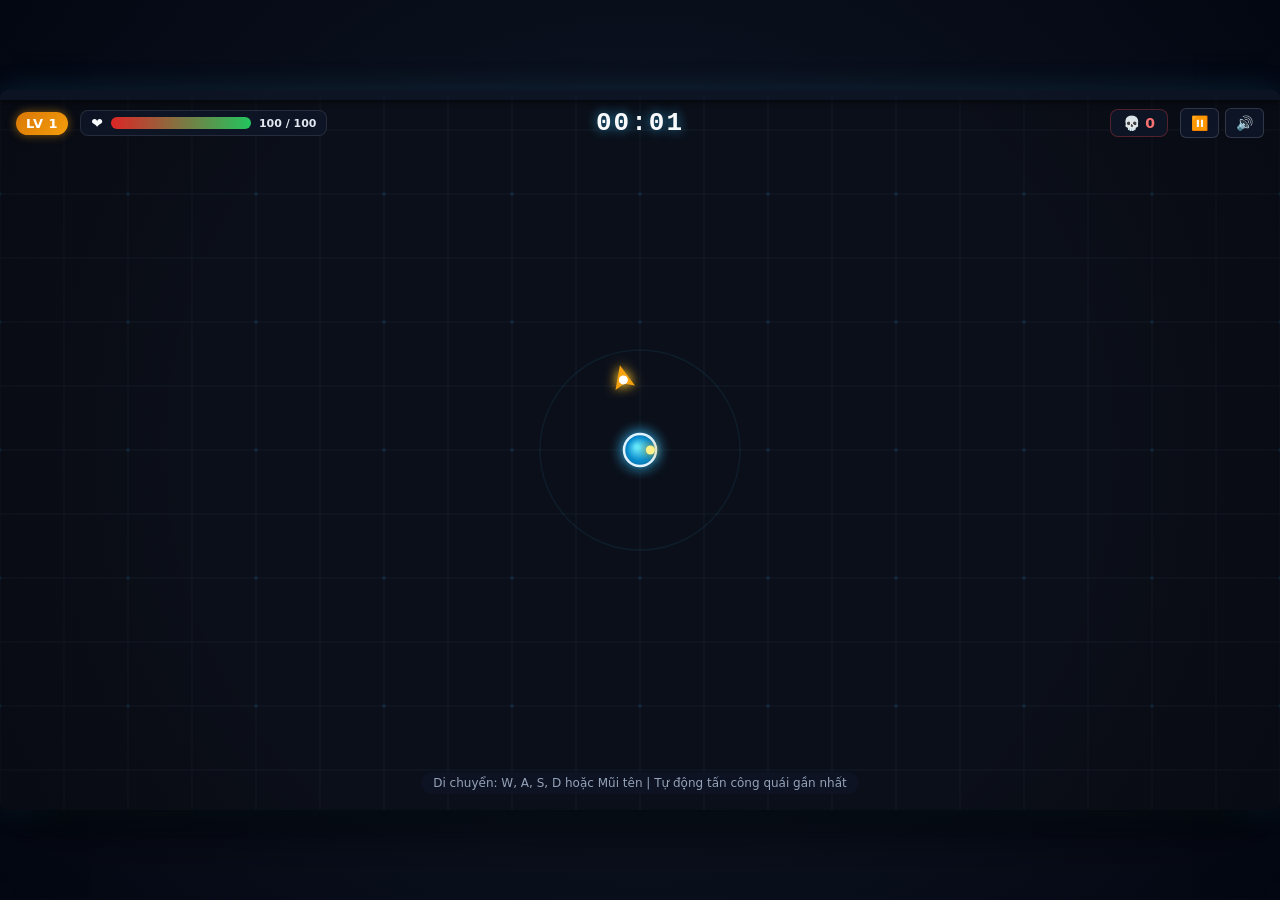
==== vampire-survivors-mini/index.html @ ddf699f4 "first commit" ====
<!DOCTYPE html>
<html lang="vi">
<head>
  <meta charset="UTF-8">
  <meta name="viewport" content="width=device-width, initial-scale=1.0, maximum-scale=1.0, user-scalable=no">
  <title>Vampire Survivors Mini - Sinh Tồn Bóng Tối</title>
  <meta name="description" content="Tựa game Top-down Survival mini phong cách Vampire Survivors được xây dựng bằng HTML5 Canvas và Vanilla JavaScript.">
  <link rel="stylesheet" href="css/style.css">
</head>
<body>
  <div id="game-container">
    <!-- Main Render Canvas -->
    <canvas id="game-canvas" width="1280" height="720"></canvas>

    <!-- In-Game HUD Overlay -->
    <div id="hud-overlay">
      <!-- Full-width EXP Bar -->
      <div class="exp-bar-container">
        <div id="exp-bar-fill" class="exp-bar-fill"></div>
      </div>

      <!-- Top Status Header -->
      <div class="hud-top-bar">
        <div class="hud-left">
          <div id="level-badge" class="level-badge">LV 1</div>
          <div class="hp-container">
            <span class="hp-icon">❤️</span>
            <div class="hp-bar-track">
              <div id="hp-bar-fill" class="hp-bar-fill"></div>
            </div>
            <span id="hp-text" class="hp-text">100 / 100</span>
          </div>
        </div>

        <div class="hud-center">
          <div id="timer-display" class="timer-display">00:00</div>
        </div>

        <div class="hud-right">
          <div id="kills-display" class="kills-display">💀 0</div>
          <div class="hud-actions">
            <button id="pause-btn" class="icon-btn" title="Tạm dừng (P / ESC)">⏸️</button>
            <button id="mute-btn" class="icon-btn" title="Âm thanh">🔊</button>
          </div>
        </div>
      </div>

      <!-- Bottom Hint -->
      <div class="hud-bottom-bar">
        <span class="controls-hint">Di chuyển: W, A, S, D hoặc Mũi tên | Tự động tấn công quái gần nhất</span>
      </div>

      <!-- Bottom-Left Special Skills Tray (Active skills 1, 2, 3...) -->
      <div id="special-skills-tray" class="special-skills-tray"></div>
    </div>

    <!-- Mobile / Touch Virtual Control Zone -->
    <div id="touch-controls" title="Chạm để di chuyển"></div>

    <!-- Level Up & Lucky Roulette Modal -->
    <div id="level-up-modal" class="modal-backdrop hidden">
      <div class="modal-card">
        <h2 id="modal-title" class="modal-title">THĂNG CẤP!</h2>
        <p id="modal-subtitle" class="modal-subtitle">Hãy chọn 1 thẻ cường hóa để tăng sức mạnh sinh tồn</p>

        <!-- Tilted 3D Circular Orbit Roll Section for Milestone Levels (5, 10, 15...) -->
        <div id="roulette-section" class="roulette-section hidden">
          <div class="orbit-carousel-container">
            <canvas id="orbit-canvas" width="760" height="160"></canvas>
          </div>
        </div>

        <div id="cards-container" class="cards-container">
          <!-- 3 Upgrade cards rendered dynamically via upgrade.js -->
        </div>
      </div>
    </div>

    <!-- Game Over Modal -->
    <div id="game-over-modal" class="modal-backdrop hidden">
      <div class="modal-card game-over-card">
        <h2 class="game-over-title">KẾT THÚC</h2>
        <div class="stats-grid">
          <div class="stat-item">
            <div class="stat-label">THỜI GIAN</div>
            <div id="final-time" class="stat-val">00:00</div>
          </div>
          <div class="stat-item">
            <div class="stat-label">TIÊU DIỆT</div>
            <div id="final-kills" class="stat-val">0</div>
          </div>
          <div class="stat-item">
            <div class="stat-label">CẤP ĐỘ</div>
            <div id="final-level" class="stat-val">Lv.1</div>
          </div>
        </div>
        <button id="restart-btn" class="primary-btn">CHƠI LẠI</button>
      </div>
    </div>

    <!-- Pause Modal -->
    <div id="pause-modal" class="modal-backdrop hidden">
      <div class="modal-card pause-card">
        <h2 class="modal-title">TẠM DỪNG</h2>
        <p class="modal-subtitle">Trò chơi đang dừng. Nhấn nút bên dưới để tiếp tục.</p>
        <button id="resume-btn" class="primary-btn" style="background: linear-gradient(135deg, #0284c7, #38bdf8); box-shadow: 0 0 15px rgba(56, 189, 248, 0.4);">TIẾP TỤC</button>
      </div>
    </div>
  </div>

  <!-- Main ES Module Script -->
  <script type="module" src="js/main.js?v=5"></script>
</body>
</html>
---- vampire-survivors-mini/css/style.css ----
/* ==========================================================================
   VAMPIRE SURVIVORS MINI - MODERN GOTHIC / NEON CYBER STYLESHEET
   ========================================================================== */

:root {
  --bg-dark: #07090e;
  --panel-bg: rgba(15, 23, 42, 0.85);
  --panel-border: rgba(56, 189, 248, 0.25);
  --text-main: #f8fafc;
  --text-muted: #94a3b8;
  --accent-cyan: #38bdf8;
  --accent-gold: #f59e0b;
  --accent-crimson: #ef4444;
  --accent-green: #22c55e;
  --accent-purple: #a855f7;
  --font-family: 'Segoe UI', system-ui, -apple-system, BlinkMacSystemFont, Roboto, sans-serif;
}

* {
  box-sizing: border-box;
  margin: 0;
  padding: 0;
  user-select: none;
  -webkit-user-select: none;
}

body {
  background-color: var(--bg-dark);
  color: var(--text-main);
  font-family: var(--font-family);
  min-height: 100vh;
  display: flex;
  align-items: center;
  justify-content: center;
  overflow: hidden;
  background-image: radial-gradient(circle at 50% 50%, #111827 0%, #030712 100%);
}

/* ==========================================================================
   Game Container & Canvas (16:9 Responsive Ratio)
   ========================================================================== */

#game-container {
  position: relative;
  width: 100vw;
  height: 100vh;
  max-width: 1280px;
  max-height: 720px;
  aspect-ratio: 16 / 9;
  display: flex;
  align-items: center;
  justify-content: center;
  background-color: #000;
  box-shadow: 0 25px 50px -12px rgba(0, 0, 0, 0.85), 0 0 30px rgba(56, 189, 248, 0.15);
  border-radius: 8px;
  overflow: hidden;
}

#game-canvas {
  width: 100%;
  height: 100%;
  display: block;
  object-fit: contain;
}

/* ==========================================================================
   HUD Overlay
   ========================================================================== */

#hud-overlay {
  position: absolute;
  top: 0;
  left: 0;
  width: 100%;
  height: 100%;
  pointer-events: none;
  display: flex;
  flex-direction: column;
  justify-content: space-between;
  padding: 12px 16px;
  z-index: 10;
}

/* Top EXP Bar */
.exp-bar-container {
  position: absolute;
  top: 0;
  left: 0;
  width: 100%;
  height: 10px;
  background: rgba(15, 23, 42, 0.7);
  box-shadow: 0 2px 6px rgba(0, 0, 0, 0.6);
  z-index: 20;
}

.exp-bar-fill {
  height: 100%;
  width: 0%;
  background: linear-gradient(90deg, #0284c7, #38bdf8, #818cf8);
  box-shadow: 0 0 10px #38bdf8;
  transition: width 0.15s ease-out;
}

/* Top Header Bar */
.hud-top-bar {
  display: flex;
  align-items: center;
  justify-content: space-between;
  width: 100%;
  margin-top: 6px;
}

.hud-left {
  display: flex;
  align-items: center;
  gap: 12px;
}

.level-badge {
  background: linear-gradient(135deg, #d97706, #f59e0b);
  color: #fff;
  font-weight: 800;
  font-size: 13px;
  padding: 4px 10px;
  border-radius: 12px;
  box-shadow: 0 0 10px rgba(245, 158, 11, 0.5);
  letter-spacing: 0.5px;
}

.hp-container {
  display: flex;
  align-items: center;
  gap: 8px;
  background: rgba(15, 23, 42, 0.75);
  backdrop-filter: blur(8px);
  padding: 4px 10px;
  border-radius: 8px;
  border: 1px solid rgba(255, 255, 255, 0.1);
}

.hp-icon {
  font-size: 14px;
}

.hp-bar-track {
  width: 140px;
  height: 12px;
  background: rgba(51, 65, 85, 0.6);
  border-radius: 6px;
  overflow: hidden;
  box-shadow: inset 0 1px 3px rgba(0, 0, 0, 0.6);
}

.hp-bar-fill {
  height: 100%;
  width: 100%;
  background: linear-gradient(90deg, #dc2626, #22c55e);
  transition: width 0.2s ease-out;
}

.hp-text {
  font-size: 11px;
  font-weight: 600;
  color: #e2e8f0;
  min-width: 55px;
}

/* Center Survival Timer */
.hud-center {
  position: absolute;
  left: 50%;
  transform: translateX(-50%);
  display: flex;
  align-items: center;
  gap: 6px;
}

.timer-display {
  font-family: 'Consolas', 'Courier New', monospace;
  font-size: 26px;
  font-weight: 800;
  color: #f8fafc;
  text-shadow: 0 0 12px rgba(56, 189, 248, 0.7);
  letter-spacing: 2px;
}

/* Top Right Stats & Buttons */
.hud-right {
  display: flex;
  align-items: center;
  gap: 12px;
}

.kills-display {
  background: rgba(15, 23, 42, 0.75);
  backdrop-filter: blur(8px);
  padding: 5px 12px;
  border-radius: 8px;
  font-size: 14px;
  font-weight: 700;
  color: #f87171;
  border: 1px solid rgba(239, 68, 68, 0.3);
}

.hud-actions {
  display: flex;
  gap: 6px;
  pointer-events: auto;
}

.icon-btn {
  background: rgba(15, 23, 42, 0.85);
  color: #e2e8f0;
  border: 1px solid rgba(255, 255, 255, 0.15);
  padding: 6px 10px;
  border-radius: 6px;
  cursor: pointer;
  font-size: 14px;
  transition: all 0.2s;
}

.icon-btn:hover {
  background: rgba(30, 41, 59, 0.95);
  border-color: var(--accent-cyan);
  transform: scale(1.05);
}

/* Bottom Hint */
.hud-bottom-bar {
  display: flex;
  justify-content: center;
  margin-bottom: 4px;
}

.controls-hint {
  font-size: 12px;
  color: var(--text-muted);
  background: rgba(15, 23, 42, 0.6);
  backdrop-filter: blur(4px);
  padding: 4px 12px;
  border-radius: 12px;
}

/* ==========================================================================
   Modals & Overlays (Level Up & Game Over)
   ========================================================================== */

.modal-backdrop {
  position: absolute;
  top: 0;
  left: 0;
  width: 100%;
  height: 100%;
  background: rgba(3, 7, 18, 0.82);
  backdrop-filter: blur(10px);
  display: flex;
  align-items: center;
  justify-content: center;
  z-index: 100;
  transition: opacity 0.25s ease, visibility 0.25s ease;
}

.modal-backdrop.hidden {
  opacity: 0;
  visibility: hidden;
  pointer-events: none;
}

.modal-backdrop.visible {
  opacity: 1;
  visibility: visible;
  pointer-events: auto;
}

.modal-card {
  background: rgba(15, 23, 42, 0.95);
  border: 1px solid var(--panel-border);
  border-radius: 16px;
  box-shadow: 0 20px 40px rgba(0, 0, 0, 0.9), 0 0 25px rgba(56, 189, 248, 0.2);
  padding: 28px 36px;
  text-align: center;
  max-width: 900px;
  width: 90%;
}

.modal-title {
  font-size: 32px;
  font-weight: 800;
  letter-spacing: 1px;
  margin-bottom: 6px;
  background: linear-gradient(135deg, #f8fafc, #38bdf8);
  -webkit-background-clip: text;
  -webkit-text-fill-color: transparent;
}

.modal-subtitle {
  color: var(--text-muted);
  font-size: 14px;
  margin-bottom: 24px;
}

/* Level Up Upgrade Cards */
.cards-container {
  display: flex;
  gap: 16px;
  justify-content: center;
  flex-wrap: wrap;
}

.upgrade-card {
  flex: 1;
  min-width: 220px;
  max-width: 260px;
  background: rgba(30, 41, 59, 0.7);
  border: 1px solid rgba(56, 189, 248, 0.25);
  border-radius: 12px;
  padding: 20px 16px;
  display: flex;
  flex-direction: column;
  align-items: center;
  cursor: pointer;
  transition: transform 0.2s cubic-bezier(0.34, 1.56, 0.64, 1), border-color 0.2s, box-shadow 0.2s, background 0.2s;
  position: relative;
  overflow: hidden;
  animation: cardFadeIn 0.3s ease-out both;
}

@keyframes cardFadeIn {
  from {
    opacity: 0;
    transform: translateY(16px);
  }
  to {
    opacity: 1;
    transform: translateY(0);
  }
}

.upgrade-card:hover {
  transform: translateY(-8px);
  border-color: var(--accent-cyan);
  background: rgba(30, 41, 59, 0.95);
  box-shadow: 0 12px 24px rgba(0, 0, 0, 0.7), 0 0 20px rgba(56, 189, 248, 0.35);
}

.card-badge {
  font-size: 10px;
  font-weight: 800;
  padding: 3px 8px;
  border-radius: 8px;
  margin-bottom: 12px;
  letter-spacing: 0.5px;
}

.card-badge.weapon {
  background: rgba(239, 68, 68, 0.25);
  color: #f87171;
  border: 1px solid rgba(239, 68, 68, 0.4);
}

.card-badge.passive {
  background: rgba(56, 189, 248, 0.2);
  color: #38bdf8;
  border: 1px solid rgba(56, 189, 248, 0.4);
}

.card-badge.survival {
  background: rgba(34, 197, 94, 0.2);
  color: #4ade80;
  border: 1px solid rgba(34, 197, 94, 0.4);
}

.card-badge.offense {
  background: rgba(245, 158, 11, 0.2);
  color: #fbbf24;
  border: 1px solid rgba(245, 158, 11, 0.4);
}

.card-badge.status {
  background: rgba(168, 85, 247, 0.2);
  color: #c084fc;
  border: 1px solid rgba(168, 85, 247, 0.4);
}

.card-badge.special,
.card-badge.legendary {
  background: linear-gradient(135deg, #a855f7, #f59e0b, #ec4899);
  color: #ffffff;
  border: 1px solid #fef08a;
  box-shadow: 0 0 12px rgba(245, 158, 11, 0.7);
  font-weight: 900;
  letter-spacing: 1px;
}

.upgrade-card.special,
.upgrade-card.legendary {
  border: 2px solid #f59e0b;
  background: radial-gradient(circle at 50% 15%, rgba(168, 85, 247, 0.35), rgba(15, 23, 42, 0.95));
  box-shadow: 0 0 32px rgba(245, 158, 11, 0.45);
}

/* 3D Tilted Circular Orbit Carousel Section */
.roulette-section {
  display: flex;
  flex-direction: column;
  align-items: center;
  justify-content: center;
  margin-bottom: 0px;
  width: 100%;
}

.roulette-section.hidden {
  display: none !important;
}

.orbit-carousel-container {
  position: relative;
  width: 100%;
  max-width: 760px;
  display: flex;
  align-items: center;
  justify-content: center;
  margin: 0 auto;
}

#orbit-canvas {
  width: 100%;
  max-width: 760px;
  height: 160px;
  display: block;
  margin: 0 auto;
  filter: drop-shadow(0 0 16px rgba(56, 189, 248, 0.25));
}

/* Empty & Filled Card Target Frame Slots */
.cards-container {
  display: flex;
  gap: 20px;
  justify-content: center;
  align-items: stretch;
  width: 760px;
  max-width: 100%;
  margin: 0 auto; /* Seamlessly connects directly to canvas bottom edge */
}

.card-slot-frame {
  flex: 0 0 230px;
  width: 230px;
  min-width: 230px;
  max-width: 230px;
  min-height: 290px;
  border-radius: 12px;
  padding: 18px 14px;
  display: flex;
  flex-direction: column;
  align-items: center;
  justify-content: space-between;
  position: relative;
  overflow: visible;
  transition: all 0.3s cubic-bezier(0.34, 1.56, 0.64, 1);
  background: radial-gradient(ellipse at 50% -10%, rgba(253, 224, 71, 0.22) 0%, rgba(56, 189, 248, 0.12) 45%, rgba(30, 41, 59, 0.95) 85%);
  border-top: 2px solid rgba(253, 224, 71, 0.9);
}

/* Light beam receiver glow at top of each frame */
.card-slot-frame .slot-beam-glow,
.card-spotlight-beam {
  position: absolute;
  top: -12px;
  left: 50%;
  transform: translateX(-50%);
  width: 180px;
  height: 24px;
  background: radial-gradient(ellipse at center top, rgba(253, 224, 71, 0.95) 0%, rgba(56, 189, 248, 0.6) 50%, transparent 80%);
  filter: blur(4px);
  pointer-events: none;
  z-index: 10;
}

/* Empty Frame State: awaiting roll landing under the lights */
.card-slot-frame.empty {
  background: rgba(15, 23, 42, 0.65);
  border: 2px dashed rgba(56, 189, 248, 0.5);
  box-shadow: inset 0 0 25px rgba(0, 0, 0, 0.7), 0 0 15px rgba(56, 189, 248, 0.15);
  animation: slotPulse 1.2s infinite alternate ease-in-out;
}

@keyframes slotPulse {
  from { border-color: rgba(56, 189, 248, 0.35); box-shadow: 0 0 10px rgba(56, 189, 248, 0.15); }
  to { border-color: rgba(245, 158, 11, 0.7); box-shadow: 0 0 22px rgba(245, 158, 11, 0.35); }
}

/* Filled / Locked Frame State: card has landed inside this frame */
.card-slot-frame.filled {
  background: rgba(30, 41, 59, 0.85);
  border: 2px solid rgba(56, 189, 248, 0.6);
  box-shadow: 0 10px 25px rgba(0, 0, 0, 0.7), 0 0 20px rgba(56, 189, 248, 0.3);
  cursor: pointer;
  animation: cardLockIn 0.35s cubic-bezier(0.34, 1.56, 0.64, 1) both;
}

.card-slot-frame.filled:hover {
  transform: translateY(-6px);
  border-color: var(--accent-cyan);
  background: rgba(30, 41, 59, 0.98);
  box-shadow: 0 14px 30px rgba(0, 0, 0, 0.8), 0 0 25px rgba(56, 189, 248, 0.45);
}

.card-slot-frame.filled.special {
  border: 2px solid #f59e0b;
  background: radial-gradient(circle at 50% 15%, rgba(168, 85, 247, 0.4), rgba(15, 23, 42, 0.95));
  box-shadow: 0 10px 25px rgba(0, 0, 0, 0.8), 0 0 35px rgba(245, 158, 11, 0.5);
}

.card-slot-frame.filled.special:hover {
  box-shadow: 0 14px 32px rgba(0, 0, 0, 0.9), 0 0 45px rgba(245, 158, 11, 0.7);
}

@keyframes cardLockIn {
  from {
    transform: scale(0.92);
    opacity: 0.6;
  }
  to {
    transform: scale(1.0);
    opacity: 1.0;
  }
}

.card-slot-frame .slot-badge {
  font-size: 11px;
  font-weight: 800;
  color: #38bdf8;
  letter-spacing: 1px;
  background: rgba(56, 189, 248, 0.15);
  padding: 3px 10px;
  border-radius: 8px;
  border: 1px solid rgba(56, 189, 248, 0.3);
}

.card-slot-frame .slot-placeholder {
  display: flex;
  flex-direction: column;
  align-items: center;
  gap: 10px;
}

.card-slot-frame .slot-icon {
  font-size: 40px;
  filter: drop-shadow(0 0 10px rgba(245, 158, 11, 0.5));
  animation: slotSpin 1.8s infinite linear;
}

@keyframes slotSpin {
  from { transform: rotate(0deg); }
  to { transform: rotate(360deg); }
}

.card-slot-frame .slot-text {
  font-size: 13px;
  font-weight: 700;
  color: #e2e8f0;
  letter-spacing: 0.5px;
}

.card-slot-frame .slot-scanner {
  position: absolute;
  top: 0;
  left: 0;
  width: 100%;
  height: 3px;
  background: linear-gradient(90deg, transparent, #38bdf8, #f59e0b, transparent);
  box-shadow: 0 0 10px #38bdf8;
  animation: scanLine 1.5s infinite ease-in-out;
}

@keyframes scanLine {
  0% { top: 0%; opacity: 0; }
  50% { opacity: 1; }
  100% { top: 100%; opacity: 0; }
}

.card-icon {
  font-size: 38px;
  margin-bottom: 12px;
  filter: drop-shadow(0 0 8px rgba(255, 255, 255, 0.3));
}

.card-title {
  font-size: 16px;
  font-weight: 700;
  color: #f8fafc;
  margin-bottom: 8px;
  min-height: 42px;
  display: flex;
  align-items: center;
  justify-content: center;
}

.card-desc {
  font-size: 12px;
  color: var(--text-muted);
  line-height: 1.4;
  margin-bottom: 18px;
  flex-grow: 1;
}

.card-btn {
  width: 100%;
  padding: 8px 0;
  background: linear-gradient(135deg, #0284c7, #38bdf8);
  color: #030712;
  font-weight: 800;
  font-size: 13px;
  border: none;
  border-radius: 6px;
  cursor: pointer;
  letter-spacing: 1px;
  transition: opacity 0.2s;
}

.upgrade-card:hover .card-btn {
  background: linear-gradient(135deg, #38bdf8, #7dd3fc);
}

/* Game Over Modal Styling */
.game-over-card {
  max-width: 480px;
  border-color: rgba(239, 68, 68, 0.4);
  box-shadow: 0 20px 40px rgba(0, 0, 0, 0.9), 0 0 35px rgba(239, 68, 68, 0.25);
}

.game-over-title {
  font-size: 36px;
  color: #ef4444;
  background: linear-gradient(135deg, #f87171, #dc2626);
  -webkit-background-clip: text;
  -webkit-text-fill-color: transparent;
  margin-bottom: 20px;
}

.stats-grid {
  display: grid;
  grid-template-columns: repeat(3, 1fr);
  gap: 12px;
  margin-bottom: 24px;
}

.stat-item {
  background: rgba(30, 41, 59, 0.6);
  border: 1px solid rgba(255, 255, 255, 0.08);
  border-radius: 8px;
  padding: 12px 6px;
}

.stat-label {
  font-size: 11px;
  color: var(--text-muted);
  margin-bottom: 4px;
}

.stat-val {
  font-size: 20px;
  font-weight: 800;
  color: #f8fafc;
}

.primary-btn {
  background: linear-gradient(135deg, #dc2626, #ef4444);
  color: #fff;
  border: none;
  padding: 12px 36px;
  font-size: 16px;
  font-weight: 800;
  border-radius: 8px;
  cursor: pointer;
  letter-spacing: 1px;
  box-shadow: 0 0 15px rgba(239, 68, 68, 0.5);
  transition: all 0.2s;
}

.primary-btn:hover {
  background: linear-gradient(135deg, #ef4444, #f87171);
  transform: scale(1.04);
}

/* Pause Modal */
.pause-card {
  max-width: 360px;
}

/* Touch Control Joystick Area for Mobile/Touch */
#touch-controls {
  position: absolute;
  bottom: 20px;
  left: 20px;
  width: 120px;
  height: 120px;
  border-radius: 50%;
  background: rgba(255, 255, 255, 0.05);
  border: 2px dashed rgba(255, 255, 255, 0.2);
  display: none;
  pointer-events: auto;
  touch-action: none;
}

@media (pointer: coarse) {
  #touch-controls {
    display: block;
  }
}

/* Responsive adjustments */
@media (max-width: 768px) {
  .cards-container {
    flex-direction: column;
    align-items: center;
  }
  .upgrade-card {
    width: 100%;
    max-width: 100%;
  }
  .timer-display {
    font-size: 20px;
  }
  .hp-bar-track {
    width: 90px;
  }
}

/* ==========================================================================
   Special Skills Tray (Bottom-Left Screen Overlay)
   ========================================================================== */
.special-skills-tray {
  position: absolute;
  bottom: 24px;
  left: 24px;
  display: flex;
  gap: 12px;
  align-items: center;
  z-index: 50;
  pointer-events: auto;
}

@media (pointer: coarse) {
  .special-skills-tray {
    bottom: 155px; /* Stay clear of mobile virtual joystick */
  }
}

.special-skill-slot {
  width: 56px;
  height: 56px;
  background: rgba(15, 23, 42, 0.9);
  border: 2px solid rgba(245, 158, 11, 0.55);
  border-radius: 14px;
  display: flex;
  align-items: center;
  justify-content: center;
  position: relative;
  overflow: hidden;
  box-shadow: 0 4px 15px rgba(0, 0, 0, 0.7), inset 0 0 12px rgba(245, 158, 11, 0.15);
  cursor: pointer;
  transition: transform 0.15s ease, border-color 0.2s, box-shadow 0.2s;
  user-select: none;
}

.special-skill-slot:hover {
  transform: translateY(-3px) scale(1.06);
  border-color: #fde047;
  box-shadow: 0 8px 22px rgba(0, 0, 0, 0.85), 0 0 20px rgba(245, 158, 11, 0.65);
}

.special-skill-slot:active {
  transform: translateY(0) scale(0.96);
}

/* Key Number Badge (e.g. 1, 2, 3...) prominently floating over logo */
.skill-key-badge {
  position: absolute;
  top: 2px;
  left: 3px;
  background: linear-gradient(135deg, #ef4444, #f59e0b);
  color: #ffffff;
  font-size: 11px;
  font-weight: 900;
  line-height: 1;
  padding: 2px 5px;
  border-radius: 5px;
  border: 1px solid rgba(255, 255, 255, 0.6);
  box-shadow: 0 2px 6px rgba(0, 0, 0, 0.8), 0 0 8px rgba(245, 158, 11, 0.85);
  z-index: 10;
  pointer-events: none;
}

/* Passive skill badge indicator */
.skill-passive-badge {
  position: absolute;
  top: 2px;
  right: 3px;
  background: linear-gradient(135deg, #a855f7, #ec4899);
  color: #fef08a;
  font-size: 9px;
  font-weight: 900;
  line-height: 1;
  padding: 2px 4px;
  border-radius: 4px;
  box-shadow: 0 0 8px rgba(168, 85, 247, 0.6);
  z-index: 10;
  pointer-events: none;
}

.special-skill-slot .skill-icon {
  font-size: 30px;
  filter: drop-shadow(0 0 6px rgba(255, 255, 255, 0.4));
  transition: transform 0.2s ease, opacity 0.2s ease;
  z-index: 2;
}

.special-skill-slot.on-cooldown .skill-icon {
  opacity: 0.3;
  filter: grayscale(0.7);
}

/* Ready to Use State: Golden Pulsing Glow */
.special-skill-slot.ready {
  border-color: #f59e0b;
  box-shadow: 0 0 16px rgba(245, 158, 11, 0.65), inset 0 0 10px rgba(253, 224, 71, 0.3);
  animation: skillReadyPulse 1.8s infinite alternate ease-in-out;
}

@keyframes skillReadyPulse {
  from {
    border-color: #f59e0b;
    box-shadow: 0 0 12px rgba(245, 158, 11, 0.5), inset 0 0 8px rgba(253, 224, 71, 0.2);
  }
  to {
    border-color: #fde047;
    box-shadow: 0 0 22px rgba(253, 224, 71, 0.85), inset 0 0 14px rgba(253, 224, 71, 0.4);
  }
}

/* On Cooldown State: Dark mask + Countdown seconds text */
.special-skill-slot.on-cooldown {
  border-color: rgba(148, 163, 184, 0.35);
  cursor: not-allowed;
  filter: brightness(0.9);
}

.special-skill-slot.on-cooldown:hover {
  transform: none;
}

.skill-cooldown-overlay {
  position: absolute;
  bottom: 0;
  left: 0;
  width: 100%;
  height: 0%;
  background: rgba(3, 7, 18, 0.72);
  backdrop-filter: blur(2px);
  z-index: 4;
  transition: height 0.1s linear;
  pointer-events: none;
}

.skill-cooldown-text {
  position: absolute;
  top: 50%;
  left: 50%;
  transform: translate(-50%, -50%);
  color: #fde047;
  font-size: 15px;
  font-weight: 900;
  letter-spacing: 0.5px;
  text-shadow: 0 0 8px #000000, 0 0 14px rgba(0, 0, 0, 0.95);
  z-index: 6;
  display: none;
  pointer-events: none;
}
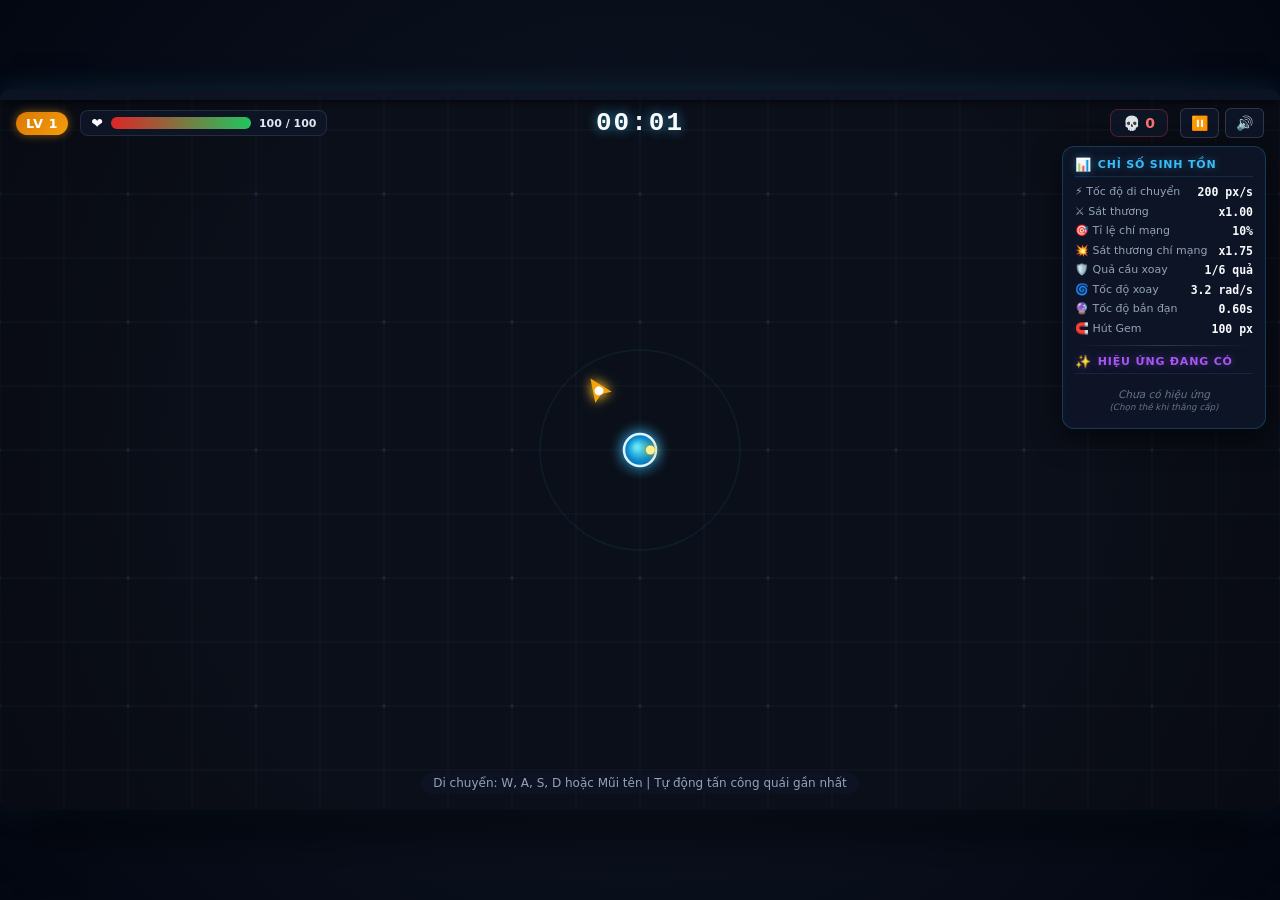
==== commit 799c3ebd: "feat: add player stats panel, upgrade system, pause menu, and status effects" ====
--- a/vampire-survivors-mini/index.html
+++ b/vampire-survivors-mini/index.html
@@ -52,6 +52,59 @@
 
       <!-- Bottom-Left Special Skills Tray (Active skills 1, 2, 3...) -->
       <div id="special-skills-tray" class="special-skills-tray"></div>
+
+      <!-- Right-Edge Vertical Player Stats & Status Effects Panel -->
+      <div id="player-stats-panel" class="player-stats-panel">
+        <div class="stats-panel-header">
+          <span class="stats-panel-icon">📊</span>
+          <span class="stats-panel-title">CHỈ SỐ SINH TỒN</span>
+        </div>
+        
+        <div class="stats-list">
+          <div class="stat-row">
+            <span class="stat-row-label">⚡ Tốc độ di chuyển</span>
+            <span id="stat-speed" class="stat-row-val">200 px/s</span>
+          </div>
+          <div class="stat-row">
+            <span class="stat-row-label">⚔️ Sát thương</span>
+            <span id="stat-damage" class="stat-row-val">x1.00</span>
+          </div>
+          <div class="stat-row">
+            <span class="stat-row-label">🎯 Tỉ lệ chí mạng</span>
+            <span id="stat-crit-chance" class="stat-row-val">10%</span>
+          </div>
+          <div class="stat-row">
+            <span class="stat-row-label">💥 Sát thương chí mạng</span>
+            <span id="stat-crit-mult" class="stat-row-val">x1.75</span>
+          </div>
+          <div class="stat-row">
+            <span class="stat-row-label">🛡️ Quả cầu xoay</span>
+            <span id="stat-blades" class="stat-row-val">1/6</span>
+          </div>
+          <div class="stat-row">
+            <span class="stat-row-label">🌀 Tốc độ xoay</span>
+            <span id="stat-blade-speed" class="stat-row-val">3.2 rad/s</span>
+          </div>
+          <div class="stat-row">
+            <span class="stat-row-label">🔮 Tốc độ bắn đạn</span>
+            <span id="stat-cooldown" class="stat-row-val">0.60s</span>
+          </div>
+          <div class="stat-row">
+            <span class="stat-row-label">🧲 Hút Gem</span>
+            <span id="stat-magnet" class="stat-row-val">100 px</span>
+          </div>
+        </div>
+
+        <div class="stats-section-divider"></div>
+
+        <div class="stats-panel-header sub-header">
+          <span class="stats-panel-icon">✨</span>
+          <span class="stats-panel-title">HIỆU ỨNG ĐANG CÓ</span>
+        </div>
+        <div id="player-effects-list" class="player-effects-list">
+          <!-- Populated dynamically with interactive hover tooltips -->
+        </div>
+      </div>
     </div>
 
     <!-- Mobile / Touch Virtual Control Zone -->
@@ -72,6 +125,13 @@
 
         <div id="cards-container" class="cards-container">
           <!-- 3 Upgrade cards rendered dynamically via upgrade.js -->
+        </div>
+
+        <!-- Keyboard Controls Hint for Upgrade Selection -->
+        <div class="modal-keyboard-hints">
+          <span class="hint-item"><span class="key-pill">1</span> <span class="key-pill">2</span> <span class="key-pill">3</span> hoặc <span class="key-pill">←</span> <span class="key-pill">→</span> Chọn thẻ</span>
+          <span class="hint-separator">|</span>
+          <span class="hint-item"><span class="key-pill">ENTER</span> Chốt thẻ</span>
         </div>
       </div>
     </div>
@@ -98,17 +158,39 @@
       </div>
     </div>
 
-    <!-- Pause Modal -->
+    <!-- Pause Modal with Full Acquired Upgrades List -->
     <div id="pause-modal" class="modal-backdrop hidden">
       <div class="modal-card pause-card">
-        <h2 class="modal-title">TẠM DỪNG</h2>
-        <p class="modal-subtitle">Trò chơi đang dừng. Nhấn nút bên dưới để tiếp tục.</p>
-        <button id="resume-btn" class="primary-btn" style="background: linear-gradient(135deg, #0284c7, #38bdf8); box-shadow: 0 0 15px rgba(56, 189, 248, 0.4);">TIẾP TỤC</button>
+        <h2 class="modal-title">⏸️ TRÒ CHƠI TẠM DỪNG</h2>
+        <p class="modal-subtitle">Danh sách thẻ cường hóa & kỹ năng đã kích hoạt trong đợt sinh tồn này:</p>
+        
+        <div class="pause-upgrades-container">
+          <div class="pause-section-group">
+            <div class="pause-section-header">
+              <span class="pause-section-icon">👑</span>
+              <span class="pause-section-title">KỸ NĂNG ĐẶC BIỆT</span>
+            </div>
+            <div id="pause-special-list" class="pause-upgrades-grid special-grid"></div>
+          </div>
+
+          <div class="pause-section-group">
+            <div class="pause-section-header">
+              <span class="pause-section-icon">📦</span>
+              <span class="pause-section-title">THẺ CƯỜNG HÓA VŨ KHÍ & NỘI TẠI</span>
+            </div>
+            <div id="pause-normal-list" class="pause-upgrades-grid normal-grid"></div>
+          </div>
+        </div>
+
+        <div class="pause-actions">
+          <button id="resume-btn" class="primary-btn resume-btn">TIẾP TỤC CHIẾN ĐẤU (ESC / P)</button>
+        </div>
       </div>
     </div>
+
   </div>
 
   <!-- Main ES Module Script -->
-  <script type="module" src="js/main.js?v=5"></script>
+  <script type="module" src="js/main.js?v=9"></script>
 </body>
 </html>
--- a/vampire-survivors-mini/css/style.css
+++ b/vampire-survivors-mini/css/style.css
@@ -336,12 +336,7 @@
   }
 }
 
-.upgrade-card:hover {
-  transform: translateY(-8px);
-  border-color: var(--accent-cyan);
-  background: rgba(30, 41, 59, 0.95);
-  box-shadow: 0 12px 24px rgba(0, 0, 0, 0.7), 0 0 20px rgba(56, 189, 248, 0.35);
-}
+/* Base Upgrade Card */
 
 .card-badge {
   font-size: 10px;
@@ -499,21 +494,10 @@
   animation: cardLockIn 0.35s cubic-bezier(0.34, 1.56, 0.64, 1) both;
 }
 
-.card-slot-frame.filled:hover {
-  transform: translateY(-6px);
-  border-color: var(--accent-cyan);
-  background: rgba(30, 41, 59, 0.98);
-  box-shadow: 0 14px 30px rgba(0, 0, 0, 0.8), 0 0 25px rgba(56, 189, 248, 0.45);
-}
-
 .card-slot-frame.filled.special {
   border: 2px solid #f59e0b;
   background: radial-gradient(circle at 50% 15%, rgba(168, 85, 247, 0.4), rgba(15, 23, 42, 0.95));
   box-shadow: 0 10px 25px rgba(0, 0, 0, 0.8), 0 0 35px rgba(245, 158, 11, 0.5);
-}
-
-.card-slot-frame.filled.special:hover {
-  box-shadow: 0 14px 32px rgba(0, 0, 0, 0.9), 0 0 45px rgba(245, 158, 11, 0.7);
 }
 
 @keyframes cardLockIn {
@@ -606,21 +590,94 @@
 }
 
 .card-btn {
-  width: 100%;
-  padding: 8px 0;
-  background: linear-gradient(135deg, #0284c7, #38bdf8);
-  color: #030712;
+  display: none !important;
+}
+
+/* ==========================================================================
+   Level Up Keyboard Navigation & Card Selection
+   ========================================================================== */
+.card-key-shortcut {
+  display: none !important;
+}
+
+/* Base Card State */
+.upgrade-card,
+.card-slot-frame.filled {
+  min-height: 250px;
+  padding: 24px 18px;
+  cursor: pointer;
+  opacity: 0.82;
+  transition: transform 0.22s cubic-bezier(0.34, 1.56, 0.64, 1),
+              border-color 0.22s,
+              box-shadow 0.22s,
+              background 0.22s,
+              opacity 0.22s;
+}
+
+.upgrade-card .card-desc,
+.card-slot-frame.filled .card-desc {
+  font-size: 13px;
+  color: var(--text-muted);
+  line-height: 1.5;
+  margin-bottom: 0;
+  text-align: center;
+}
+
+/* Active Selected state on cards (Exclusively controlled by JS to guarantee only ONE card is selected!) */
+.upgrade-card.selected-card,
+.upgrade-card.keyboard-focused,
+.card-slot-frame.filled.selected-card,
+.card-slot-frame.filled.keyboard-focused {
+  opacity: 1 !important;
+  transform: translateY(-12px) scale(1.04) !important;
+  border-color: #fde047 !important;
+  background: radial-gradient(circle at 50% 20%, rgba(253, 224, 71, 0.18), rgba(30, 41, 59, 0.98)) !important;
+  box-shadow: 0 0 32px rgba(253, 224, 71, 0.7), 0 18px 40px rgba(0, 0, 0, 0.9) !important;
+  z-index: 20;
+}
+
+.upgrade-card.special.selected-card,
+.upgrade-card.special.keyboard-focused,
+.card-slot-frame.filled.special.selected-card,
+.card-slot-frame.filled.special.keyboard-focused {
+  border-color: #fde047 !important;
+  background: radial-gradient(circle at 50% 20%, rgba(245, 158, 11, 0.28), rgba(168, 85, 247, 0.35), rgba(15, 23, 42, 0.98)) !important;
+  box-shadow: 0 0 38px rgba(253, 224, 71, 0.8), 0 18px 40px rgba(0, 0, 0, 0.9) !important;
+}
+
+/* Modal Keyboard Hints Bar */
+.modal-keyboard-hints {
+  display: flex;
+  align-items: center;
+  justify-content: center;
+  gap: 14px;
+  margin-top: 14px;
+  font-size: 11.5px;
+  color: #94a3b8;
+  user-select: none;
+}
+
+.hint-item {
+  display: flex;
+  align-items: center;
+  gap: 5px;
+}
+
+.hint-separator {
+  color: rgba(255, 255, 255, 0.18);
+  font-size: 11px;
+}
+
+.modal-keyboard-hints .key-pill {
+  background: rgba(30, 41, 59, 0.85);
+  border: 1px solid rgba(255, 255, 255, 0.22);
+  color: #f8fafc;
+  padding: 1px 7px;
+  border-radius: 4px;
   font-weight: 800;
-  font-size: 13px;
-  border: none;
-  border-radius: 6px;
-  cursor: pointer;
-  letter-spacing: 1px;
-  transition: opacity 0.2s;
-}
-
-.upgrade-card:hover .card-btn {
-  background: linear-gradient(135deg, #38bdf8, #7dd3fc);
+  font-size: 11px;
+  font-family: monospace, sans-serif;
+  box-shadow: 0 2px 4px rgba(0, 0, 0, 0.4);
 }
 
 /* Game Over Modal Styling */
@@ -684,9 +741,200 @@
   transform: scale(1.04);
 }
 
-/* Pause Modal */
+/* Pause Modal Enhanced */
 .pause-card {
-  max-width: 360px;
+  max-width: 780px;
+  width: 90%;
+  max-height: 86vh;
+  display: flex;
+  flex-direction: column;
+  background: radial-gradient(circle at 50% 20%, rgba(30, 41, 59, 0.95), rgba(15, 23, 42, 0.98));
+  border: 1px solid rgba(56, 189, 248, 0.35);
+  box-shadow: 0 25px 60px rgba(0, 0, 0, 0.95), 0 0 35px rgba(56, 189, 248, 0.2);
+  padding: 24px 28px;
+}
+
+.pause-upgrades-container {
+  overflow-y: auto;
+  max-height: 52vh;
+  padding: 6px 4px;
+  margin: 14px 0;
+  display: flex;
+  flex-direction: column;
+  gap: 16px;
+  scrollbar-width: thin;
+  scrollbar-color: rgba(56, 189, 248, 0.4) transparent;
+}
+
+.pause-upgrades-container::-webkit-scrollbar {
+  width: 6px;
+}
+
+.pause-upgrades-container::-webkit-scrollbar-thumb {
+  background: rgba(56, 189, 248, 0.35);
+  border-radius: 4px;
+}
+
+.pause-section-group {
+  display: flex;
+  flex-direction: column;
+}
+
+.pause-section-header {
+  display: flex;
+  align-items: center;
+  gap: 8px;
+  font-size: 13px;
+  font-weight: 800;
+  color: #38bdf8;
+  text-transform: uppercase;
+  letter-spacing: 1px;
+  margin-bottom: 10px;
+  border-bottom: 1px solid rgba(56, 189, 248, 0.2);
+  padding-bottom: 6px;
+}
+
+.pause-upgrades-grid {
+  display: grid;
+  grid-template-columns: repeat(auto-fill, minmax(215px, 1fr));
+  gap: 12px;
+}
+
+.pause-card-item {
+  background: rgba(30, 41, 59, 0.65);
+  border: 1px solid rgba(255, 255, 255, 0.1);
+  border-radius: 10px;
+  padding: 10px 12px;
+  display: flex;
+  flex-direction: column;
+  gap: 6px;
+  transition: transform 0.2s, border-color 0.2s;
+}
+
+.pause-card-item:hover {
+  transform: translateY(-2px);
+  border-color: rgba(56, 189, 248, 0.5);
+}
+
+.pause-card-item.special {
+  border-color: rgba(245, 158, 11, 0.6);
+  background: radial-gradient(circle at 50% 0%, rgba(168, 85, 247, 0.25), rgba(15, 23, 42, 0.85));
+  box-shadow: 0 0 16px rgba(245, 158, 11, 0.15);
+}
+
+.pause-card-header {
+  display: flex;
+  align-items: center;
+  justify-content: space-between;
+}
+
+.pause-card-badge {
+  font-size: 10px;
+  font-weight: 800;
+  padding: 2px 6px;
+  border-radius: 4px;
+  text-transform: uppercase;
+  letter-spacing: 0.5px;
+}
+
+.pause-card-badge.special {
+  background: linear-gradient(135deg, #a855f7, #f59e0b);
+  color: #fff;
+  box-shadow: 0 0 8px rgba(245, 158, 11, 0.5);
+}
+
+.pause-card-badge.weapon {
+  background: rgba(239, 68, 68, 0.2);
+  color: #f87171;
+  border: 1px solid rgba(239, 68, 68, 0.35);
+}
+
+.pause-card-badge.passive {
+  background: rgba(56, 189, 248, 0.2);
+  color: #38bdf8;
+  border: 1px solid rgba(56, 189, 248, 0.35);
+}
+
+.pause-card-badge.survival {
+  background: rgba(34, 197, 94, 0.2);
+  color: #4ade80;
+  border: 1px solid rgba(34, 197, 94, 0.35);
+}
+
+.pause-card-badge.offense {
+  background: rgba(245, 158, 11, 0.2);
+  color: #fbbf24;
+  border: 1px solid rgba(245, 158, 11, 0.35);
+}
+
+.pause-card-badge.status {
+  background: rgba(168, 85, 247, 0.2);
+  color: #c084fc;
+  border: 1px solid rgba(168, 85, 247, 0.35);
+}
+
+.pause-card-count {
+  font-size: 11px;
+  font-weight: 800;
+  padding: 2px 8px;
+  border-radius: 10px;
+  background: rgba(56, 189, 248, 0.25);
+  color: #38bdf8;
+  border: 1px solid rgba(56, 189, 248, 0.4);
+}
+
+.pause-card-main {
+  display: flex;
+  align-items: flex-start;
+  gap: 10px;
+}
+
+.pause-card-icon {
+  font-size: 24px;
+  flex-shrink: 0;
+  filter: drop-shadow(0 0 6px rgba(255, 255, 255, 0.2));
+}
+
+.pause-card-details {
+  flex-grow: 1;
+}
+
+.pause-card-title {
+  font-size: 13px;
+  font-weight: 700;
+  color: #f8fafc;
+  margin-bottom: 3px;
+}
+
+.pause-card-desc {
+  font-size: 11px;
+  color: #94a3b8;
+  line-height: 1.35;
+}
+
+.empty-upgrades-hint {
+  font-size: 12px;
+  color: #64748b;
+  font-style: italic;
+  padding: 14px 16px;
+  background: rgba(255, 255, 255, 0.03);
+  border-radius: 8px;
+  border: 1px dashed rgba(255, 255, 255, 0.12);
+  text-align: center;
+}
+
+.pause-actions {
+  display: flex;
+  justify-content: center;
+  margin-top: 10px;
+}
+
+.resume-btn {
+  background: linear-gradient(135deg, #0284c7, #38bdf8) !important;
+  box-shadow: 0 0 20px rgba(56, 189, 248, 0.45) !important;
+  font-size: 15px;
+  padding: 12px 42px;
+  letter-spacing: 1px;
 }
 
 /* Touch Control Joystick Area for Mobile/Touch */
@@ -879,3 +1127,300 @@
   pointer-events: none;
 }
 
+/* ==========================================================================
+   Right-Edge Vertical Player Stats & Status Effects Panel
+   ========================================================================== */
+.player-stats-panel {
+  position: absolute;
+  top: 56px;
+  right: 14px;
+  width: 204px;
+  background: rgba(15, 23, 42, 0.82);
+  backdrop-filter: blur(10px);
+  border: 1px solid rgba(56, 189, 248, 0.22);
+  border-radius: 12px;
+  padding: 10px 12px;
+  box-shadow: 0 10px 28px rgba(0, 0, 0, 0.6), inset 0 0 12px rgba(56, 189, 248, 0.04);
+  z-index: 30;
+  pointer-events: auto;
+  user-select: none;
+  transition: opacity 0.2s;
+}
+
+.stats-panel-header {
+  display: flex;
+  align-items: center;
+  gap: 6px;
+  font-size: 11px;
+  font-weight: 800;
+  color: #38bdf8;
+  letter-spacing: 0.8px;
+  text-shadow: 0 0 8px rgba(56, 189, 248, 0.4);
+  margin-bottom: 8px;
+  border-bottom: 1px solid rgba(56, 189, 248, 0.15);
+  padding-bottom: 4px;
+}
+
+.stats-panel-header.sub-header {
+  color: #a855f7;
+  text-shadow: 0 0 8px rgba(168, 85, 247, 0.4);
+  border-bottom-color: rgba(168, 85, 247, 0.15);
+  margin-top: 2px;
+}
+
+.stats-panel-icon {
+  font-size: 13px;
+}
+
+.stats-list {
+  display: flex;
+  flex-direction: column;
+  gap: 4px;
+}
+
+.stat-row {
+  display: flex;
+  align-items: center;
+  justify-content: space-between;
+  font-size: 11px;
+  line-height: 1.35;
+}
+
+.stat-row-label {
+  color: #94a3b8;
+  font-weight: 500;
+}
+
+.stat-row-val {
+  color: #f8fafc;
+  font-weight: 700;
+  font-family: monospace, sans-serif;
+  font-size: 11.5px;
+}
+
+.stats-section-divider {
+  height: 1px;
+  margin: 8px 0;
+  background: linear-gradient(90deg, transparent, rgba(148, 163, 184, 0.25), transparent);
+}
+
+/* Status Effects List */
+.player-effects-list {
+  display: flex;
+  flex-direction: column;
+  gap: 5px;
+  margin-top: 4px;
+}
+
+.effect-badge-item {
+  position: relative;
+  background: rgba(30, 41, 59, 0.7);
+  border: 1px solid rgba(255, 255, 255, 0.12);
+  border-radius: 8px;
+  padding: 5px 8px;
+  cursor: pointer;
+  transition: all 0.2s ease;
+}
+
+.effect-badge-item:hover,
+.effect-badge-item:focus {
+  transform: translateX(-3px);
+  background: rgba(30, 41, 59, 0.95);
+  outline: none;
+}
+
+.effect-badge-item.freeze {
+  border-color: rgba(56, 189, 248, 0.45);
+}
+.effect-badge-item.freeze:hover {
+  box-shadow: 0 0 10px rgba(56, 189, 248, 0.35);
+}
+
+.effect-badge-item.bleed {
+  border-color: rgba(239, 68, 68, 0.45);
+}
+.effect-badge-item.bleed:hover {
+  box-shadow: 0 0 10px rgba(239, 68, 68, 0.35);
+}
+
+.effect-badge-item.stun {
+  border-color: rgba(245, 158, 11, 0.45);
+}
+.effect-badge-item.stun:hover {
+  box-shadow: 0 0 10px rgba(245, 158, 11, 0.35);
+}
+
+.effect-badge-item.bomb {
+  border-color: rgba(220, 38, 38, 0.6);
+  background: radial-gradient(circle at 10% 50%, rgba(220, 38, 38, 0.2), rgba(30, 41, 59, 0.7));
+}
+.effect-badge-item.bomb:hover {
+  box-shadow: 0 0 12px rgba(220, 38, 38, 0.45);
+}
+
+.effect-badge-item.all-stats {
+  border-color: rgba(168, 85, 247, 0.6);
+  background: radial-gradient(circle at 10% 50%, rgba(168, 85, 247, 0.2), rgba(30, 41, 59, 0.7));
+}
+.effect-badge-item.all-stats:hover {
+  box-shadow: 0 0 12px rgba(168, 85, 247, 0.45);
+}
+
+.effect-badge-header {
+  display: flex;
+  align-items: center;
+  justify-content: space-between;
+  width: 100%;
+}
+
+.effect-badge-icon {
+  font-size: 13px;
+  margin-right: 4px;
+}
+
+.effect-badge-name {
+  font-size: 11px;
+  font-weight: 700;
+  color: #f1f5f9;
+  flex-grow: 1;
+}
+
+.effect-badge-rate {
+  font-size: 10px;
+  font-weight: 800;
+  padding: 1px 5px;
+  border-radius: 4px;
+  background: rgba(255, 255, 255, 0.08);
+  color: #e2e8f0;
+}
+
+.effect-badge-item.freeze .effect-badge-rate {
+  color: #38bdf8;
+  background: rgba(56, 189, 248, 0.15);
+}
+.effect-badge-item.bleed .effect-badge-rate {
+  color: #f87171;
+  background: rgba(239, 68, 68, 0.15);
+}
+.effect-badge-item.stun .effect-badge-rate {
+  color: #fbbf24;
+  background: rgba(245, 158, 11, 0.15);
+}
+.effect-badge-item.bomb .effect-badge-rate {
+  color: #fca5a5;
+  background: rgba(220, 38, 38, 0.25);
+}
+.effect-badge-item.all-stats .effect-badge-rate {
+  color: #c084fc;
+  background: rgba(168, 85, 247, 0.25);
+}
+
+/* Hover Tooltip - Positioned to the LEFT of the stats panel */
+.effect-tooltip {
+  position: absolute;
+  right: calc(100% + 12px);
+  top: 50%;
+  transform: translateY(-50%) translateX(6px);
+  width: 250px;
+  background: rgba(11, 15, 26, 0.96);
+  backdrop-filter: blur(14px);
+  border: 1px solid rgba(56, 189, 248, 0.35);
+  border-radius: 10px;
+  padding: 12px 14px;
+  box-shadow: 0 14px 35px rgba(0, 0, 0, 0.9), 0 0 20px rgba(56, 189, 248, 0.15);
+  opacity: 0;
+  visibility: hidden;
+  pointer-events: none;
+  z-index: 120;
+  transition: opacity 0.2s cubic-bezier(0.16, 1, 0.3, 1), transform 0.2s cubic-bezier(0.16, 1, 0.3, 1);
+  text-align: left;
+}
+
+/* Tooltip caret arrow */
+.effect-tooltip::after {
+  content: '';
+  position: absolute;
+  right: -7px;
+  top: 50%;
+  transform: translateY(-50%);
+  border-top: 6px solid transparent;
+  border-bottom: 6px solid transparent;
+  border-left: 7px solid rgba(11, 15, 26, 0.96);
+}
+
+.effect-badge-item:hover .effect-tooltip,
+.effect-badge-item:focus .effect-tooltip {
+  opacity: 1;
+  visibility: visible;
+  transform: translateY(-50%) translateX(0);
+}
+
+.tooltip-header {
+  display: flex;
+  align-items: center;
+  gap: 6px;
+  margin-bottom: 6px;
+  font-size: 11.5px;
+  font-weight: 800;
+  letter-spacing: 0.5px;
+}
+
+.tooltip-header.freeze { color: #38bdf8; }
+.tooltip-header.bleed { color: #f87171; }
+.tooltip-header.stun { color: #fbbf24; }
+.tooltip-header.bomb { color: #ef4444; }
+.tooltip-header.all-stats { color: #c084fc; }
+
+.tooltip-icon {
+  font-size: 14px;
+}
+
+.tooltip-title {
+  flex-grow: 1;
+}
+
+.tooltip-desc {
+  font-size: 11px;
+  color: #cbd5e1;
+  line-height: 1.45;
+  margin-bottom: 8px;
+}
+
+.tooltip-stats {
+  border-top: 1px solid rgba(255, 255, 255, 0.1);
+  padding-top: 6px;
+  display: flex;
+  flex-direction: column;
+  gap: 3px;
+  font-size: 10.5px;
+}
+
+.tooltip-stat-row {
+  display: flex;
+  justify-content: space-between;
+  color: #94a3b8;
+}
+
+.tooltip-stat-row strong {
+  color: #f8fafc;
+}
+
+.no-effects-hint {
+  font-size: 10.5px;
+  text-align: center;
+  color: #64748b;
+  font-style: italic;
+  padding: 6px 0;
+}
+
+/* Adjustments for smaller screen viewports */
+@media (max-width: 900px) {
+  .player-stats-panel {
+    width: 170px;
+    padding: 8px 10px;
+  }
+  .effect-tooltip {
+    width: 220px;
+  }
+}
+
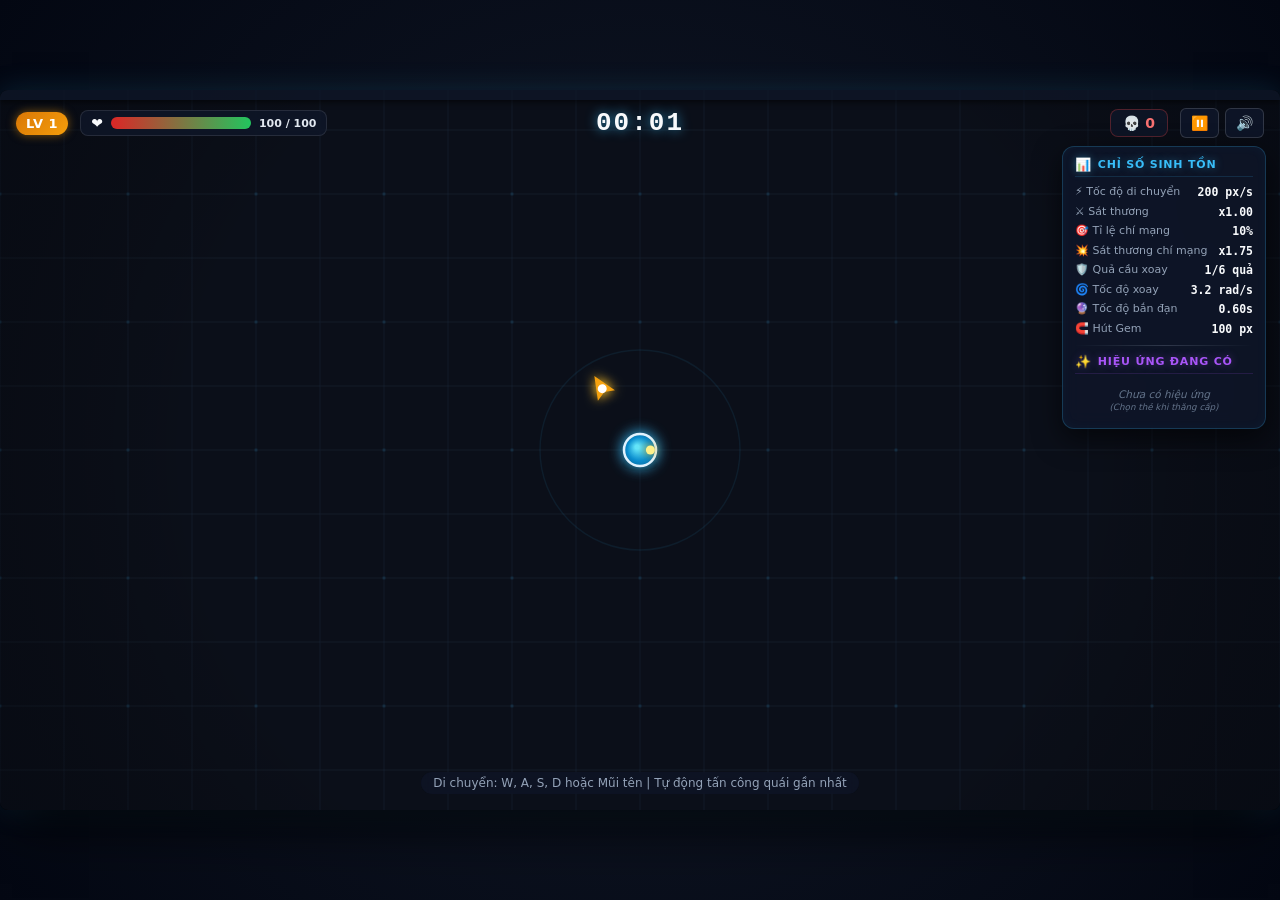
==== commit ccca8233: "feat: add vampire-survivors-mini subproject with upgraded gameplay systems and assets" ====
--- a/vampire-survivors-mini/index.html
+++ b/vampire-survivors-mini/index.html
@@ -5,6 +5,8 @@
   <meta name="viewport" content="width=device-width, initial-scale=1.0, maximum-scale=1.0, user-scalable=no">
   <title>Vampire Survivors Mini - Sinh Tồn Bóng Tối</title>
   <meta name="description" content="Tựa game Top-down Survival mini phong cách Vampire Survivors được xây dựng bằng HTML5 Canvas và Vanilla JavaScript.">
+  <link rel="icon" type="image/png" href="./favicon.png?v=2">
+  <link rel="shortcut icon" type="image/png" href="./favicon.png?v=2">
   <link rel="stylesheet" href="css/style.css">
 </head>
 <body>
@@ -191,6 +193,6 @@
   </div>
 
   <!-- Main ES Module Script -->
-  <script type="module" src="js/main.js?v=9"></script>
+  <script type="module" src="js/main.js?v=10"></script>
 </body>
 </html>
--- a/vampire-survivors-mini/css/style.css
+++ b/vampire-survivors-mini/css/style.css
@@ -631,8 +631,9 @@
   opacity: 1 !important;
   transform: translateY(-12px) scale(1.04) !important;
   border-color: #fde047 !important;
-  background: radial-gradient(circle at 50% 20%, rgba(253, 224, 71, 0.18), rgba(30, 41, 59, 0.98)) !important;
-  box-shadow: 0 0 32px rgba(253, 224, 71, 0.7), 0 18px 40px rgba(0, 0, 0, 0.9) !important;
+  background: radial-gradient(circle at 50% 20%, rgba(253, 224, 71, 0.1), rgba(30, 41, 59, 0.98)) !important;
+  box-shadow: 0 0 12px rgba(253, 224, 71, 0.26),
+              0 12px 28px rgba(0, 0, 0, 0.85) !important;
   z-index: 20;
 }
 
@@ -640,9 +641,29 @@
 .upgrade-card.special.keyboard-focused,
 .card-slot-frame.filled.special.selected-card,
 .card-slot-frame.filled.special.keyboard-focused {
-  border-color: #fde047 !important;
-  background: radial-gradient(circle at 50% 20%, rgba(245, 158, 11, 0.28), rgba(168, 85, 247, 0.35), rgba(15, 23, 42, 0.98)) !important;
-  box-shadow: 0 0 38px rgba(253, 224, 71, 0.8), 0 18px 40px rgba(0, 0, 0, 0.9) !important;
+  border-color: #f59e0b !important;
+  background: radial-gradient(circle at 50% 20%, rgba(245, 158, 11, 0.18), rgba(168, 85, 247, 0.2), rgba(15, 23, 42, 0.98)) !important;
+  box-shadow: 0 0 14px rgba(245, 158, 11, 0.32),
+              0 12px 28px rgba(0, 0, 0, 0.85) !important;
+}
+
+/* Hide top connector beam and interior overlay on selected card so no yellow circle or rim appears */
+.card-slot-frame.filled.selected-card .card-spotlight-beam,
+.card-slot-frame.filled.keyboard-focused .card-spotlight-beam {
+  display: none !important;
+}
+
+.card-slot-frame.filled.selected-card::before,
+.card-slot-frame.filled.keyboard-focused::before {
+  display: none !important;
+}
+
+.card-slot-frame .card-badge,
+.card-slot-frame .card-icon,
+.card-slot-frame .card-title,
+.card-slot-frame .card-desc {
+  position: relative;
+  z-index: 2;
 }
 
 /* Modal Keyboard Hints Bar */
